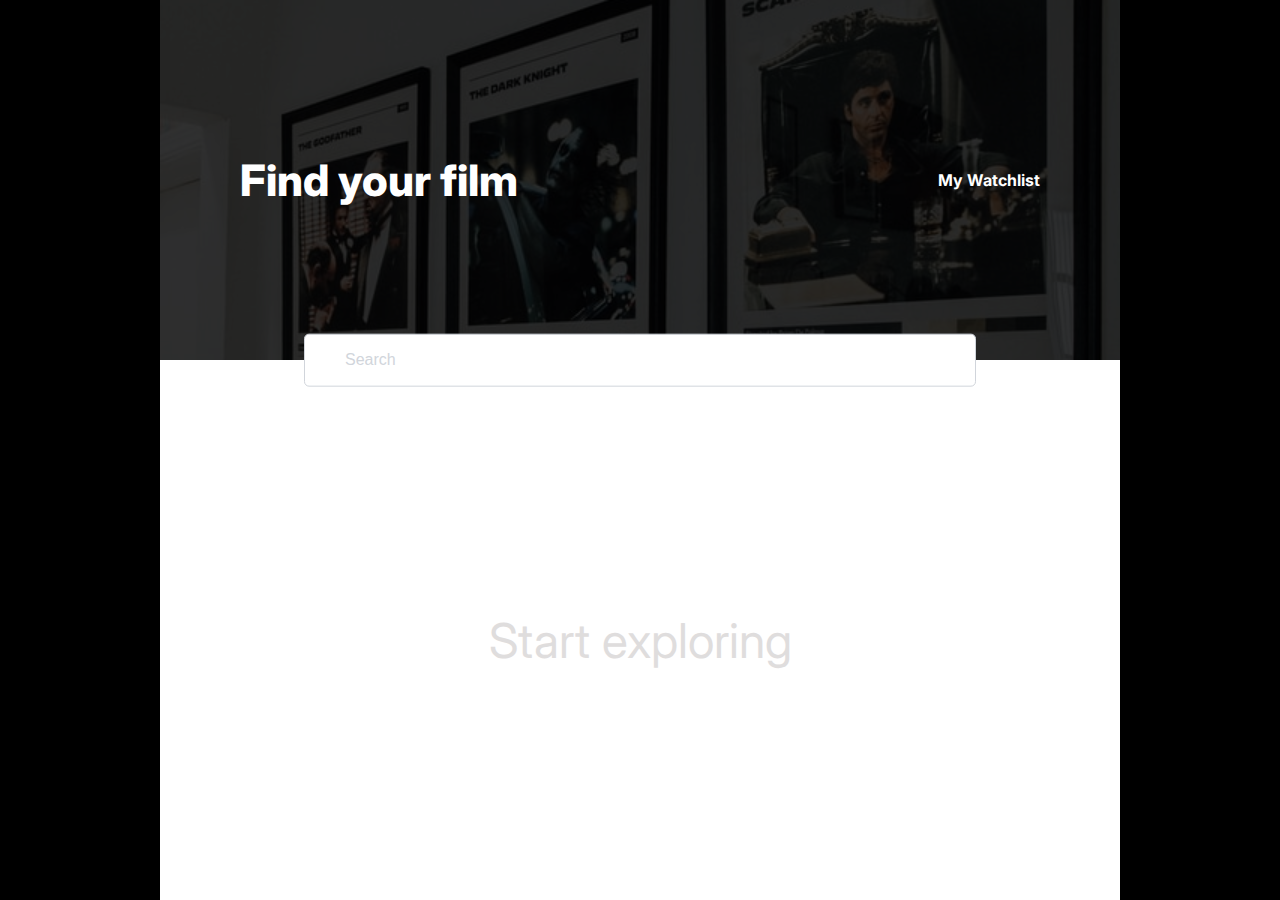
==== index.html @ 25ecb59f "fix width-problem in main-container" ====
<!DOCTYPE html>
<html lang="en">
<head>
  <meta charset="UTF-8">
  <meta http-equiv="X-UA-Compatible" content="IE=edge">
  <meta name="viewport" content="width=device-width, initial-scale=1.0">
  <link rel="preconnect" href="https://fonts.googleapis.com">
  <link rel="preconnect" href="https://fonts.gstatic.com" crossorigin>
  <link href="https://fonts.googleapis.com/css2?family=Inter:wght@400;500;600;700;800&display=swap" rel="stylesheet">
  <link rel="stylesheet" href="https://cdnjs.cloudflare.com/ajax/libs/font-awesome/6.1.1/css/all.min.css" integrity="sha512-KfkfwYDsLkIlwQp6LFnl8zNdLGxu9YAA1QvwINks4PhcElQSvqcyVLLD9aMhXd13uQjoXtEKNosOWaZqXgel0g==" crossorigin="anonymous" referrerpolicy="no-referrer" />
  <link rel="stylesheet" href="style.css">
  <title>Movie Watchlist</title>
</head>
<body>
  <main class="main-container">
    <section class="section-container">
      <div class="header">
        <h1 class="h1-find-your-film">Find your film</h1>
        <form id="form">
          <input id="user-input" class="search-bar" name="user-input" type="text" placeholder="Search">
            <span><i class="fa-solid fa-magnifying-glass icon-magn-glass"></i></span>
          </input>
        </form>
        <p class="p-my-watchlist"><a href="#">My Watchlist</a></p>
      </div>
      <div id="content" class="content">
        <div id="no-content" class="no-content">
          <p><i class="fa-solid fa-film"></i></p>
          <p>Start exploring</p>
        </div>
      </div>
    </section>
  </main>
  <script src="index2.js"></script>
</body>
</html>
---- style.css ----
* {
  margin: 0;
  padding: 0;
  box-sizing: border-box;
}

html,
body {
  font-family: 'Inter', sans-serif;
}

.main-container {
  display: flex;
  justify-content: center;
  align-items: flex-start;
  width: 100%;
  background-color: #000;
}

.section-container {
  display: flex;
  flex-direction: column;
  width: 75%;
  max-width: 1200px;
}

.header {
  display:flex;
  justify-content: space-between;
  align-items: center;
  padding: 5em;
  width: 100%;
  height: 40vh;
  background-image: url('/andre-tan-THJJRUhNlEc-unsplash.jpg');
  background-size: cover;
  background-repeat: no-repeat;
  background-position: center top 25%;
  background-color: rgba(0, 0, 0, 0.8);
  background-blend-mode: darken;
  color: #fff;
  position: relative;
}

.h1-find-your-film {
  font-size: 2.7rem;
  font-weight: 800;
}

.p-my-watchlist {
  font-size: 1rem;
  font-weight: 700;
  cursor: pointer;
}

.p-my-watchlist a {
  text-decoration: none;
  color: #fff;
}

.search-bar {
  position: absolute;
  left: 50%;
  bottom: 0;
  transform: translate(-50%, 50%);
  width: 70%;
  height: 4em;
  padding-left: 3em;
  border: 1px solid #D1D5DB;
  border-radius: .375em;
  background-color: #fff;
}

.search-bar:focus {
  border: 1px solid #90dbf4;
  outline: #90dbf4;
}

.search-bar::placeholder {
  font-size: 1rem;
  color: #D1D5DB;
}

.search-bar:focus::placeholder {
  color: transparent;
}

.icon-magn-glass {
  position: absolute;
  left: 16%;
  bottom: 0;
  transform: translate(50%, 50%);
  color: #9CA3AF;
}

.content {
  display: flex;
  flex-direction: column;
  justify-content: center;
  align-items: center;
  gap: 4em;
  padding: 6.25em 5em 5em;
  width: 100%;
  min-height: 60vh;
  background-color: #fff;
}

.contentDiv {
  display: flex;
  justify-content: flex-start;
  gap: 4em;
  padding-bottom: 4em;
  width: 100%;
  border-bottom: 1px solid lightgray;
}

.contentP {
  display: flex;
  flex-direction: column;
  gap: 1em;
  width: 55%;
}

img {
  border-radius: .375em;
  width: 25%;
  height: 100%;
}

.no-content > * {
  font-size: 3rem;
  text-align: center;
  color: #DFDDDD;
}

.title {
  position: relative;
  font-size: 1.25rem;
  font-weight: 500;
}

.rating {
  position: absolute;
  top: 0;
  margin-left: 1em;
}
  
.rating,
.runtime,
.add-button {
  font-size: .9rem;
  font-weight: 400;
  color: #111827;
}

.genre {
  margin: 0 2em 0 1em;
}

.add-button {
  font-family: 'Inter', sans-serif;
  border: none;
  background-color: transparent;
  cursor: pointer;
}

.plot {
  font-size: .9rem;
  font-weight: 400;
  line-height: 1.5;
  color: #6B7280;
}
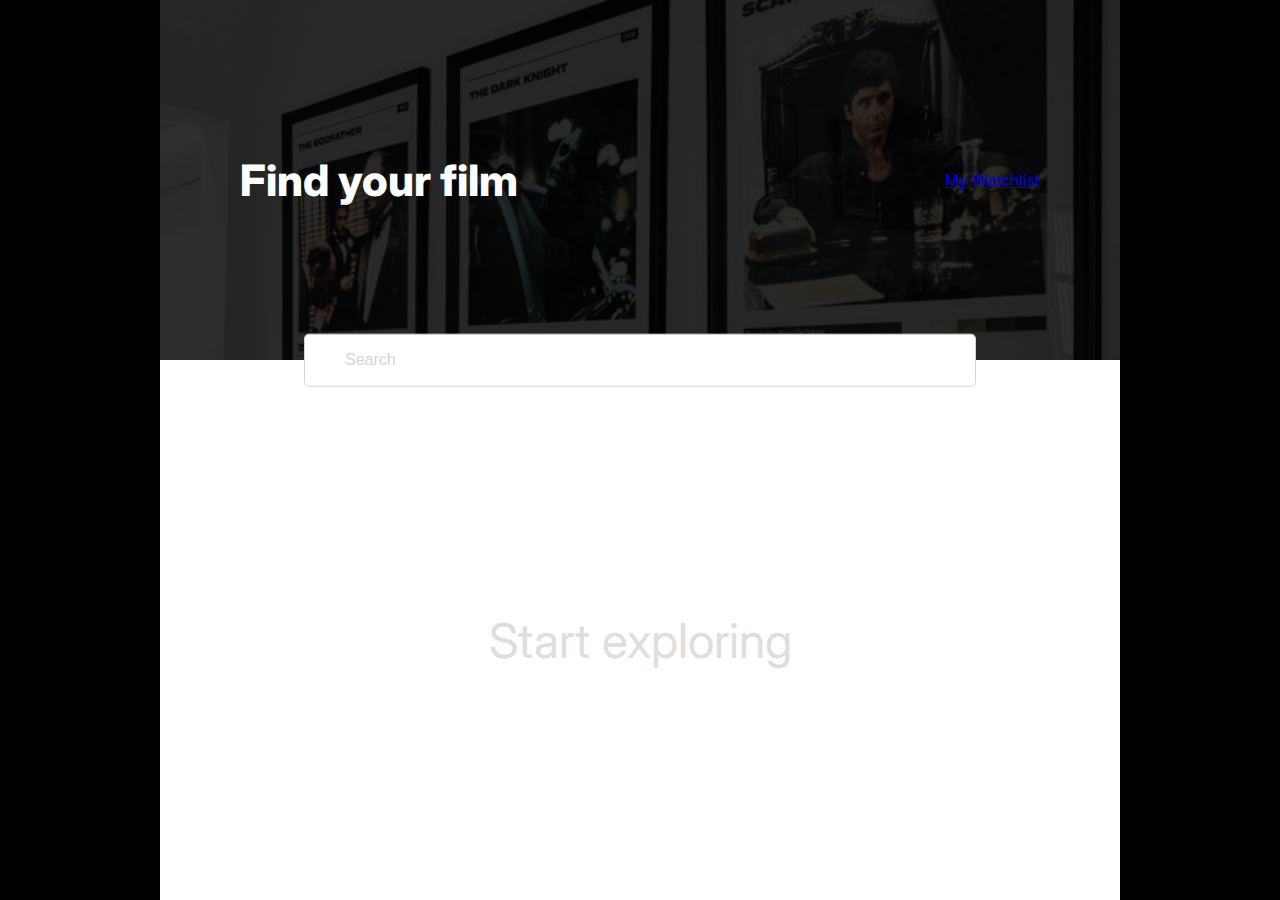
==== commit 6595453d: "get items from localStorage and display then in watchlist.js, need to refactor the code" ====
--- a/index.html
+++ b/index.html
@@ -21,7 +21,7 @@
             <span><i class="fa-solid fa-magnifying-glass icon-magn-glass"></i></span>
           </input>
         </form>
-        <p class="p-my-watchlist"><a href="#">My Watchlist</a></p>
+        <p id="go-to-my-watchlist" class="link-my-watchlist"><a href="watchlist.html">My Watchlist</a></p>
       </div>
       <div id="content" class="content">
         <div id="no-content" class="no-content">
@@ -31,6 +31,6 @@
       </div>
     </section>
   </main>
-  <script src="index2.js"></script>
+  <script src="index.js"></script>
 </body>
 </html>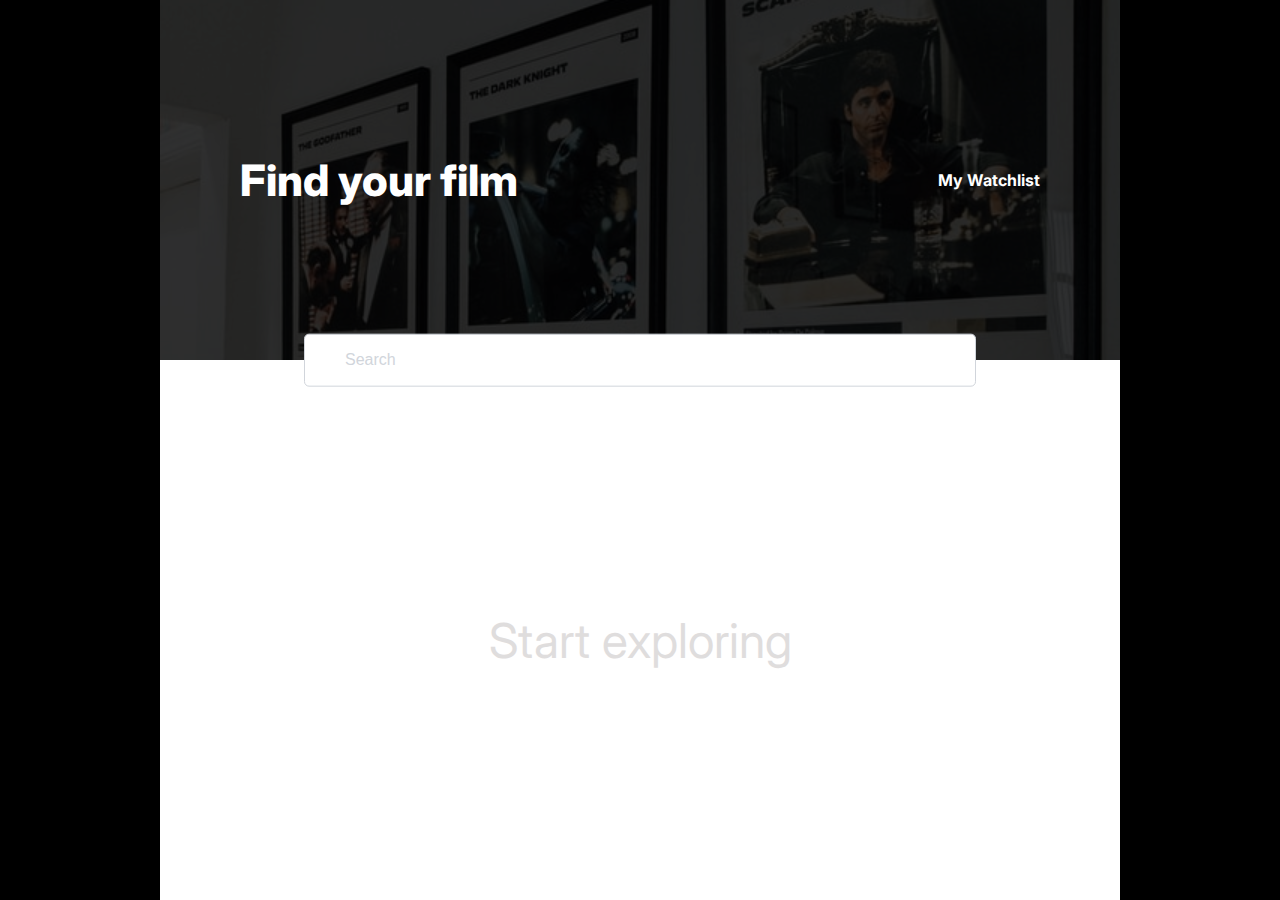
==== commit f40f3136: "restructure files, add 'images' and 'styles' folders, rename 'JS' to 'scripts'" ====
--- a/index.html
+++ b/index.html
@@ -8,7 +8,7 @@
   <link rel="preconnect" href="https://fonts.gstatic.com" crossorigin>
   <link href="https://fonts.googleapis.com/css2?family=Inter:wght@400;500;600;700;800&display=swap" rel="stylesheet">
   <link rel="stylesheet" href="https://cdnjs.cloudflare.com/ajax/libs/font-awesome/6.1.1/css/all.min.css" integrity="sha512-KfkfwYDsLkIlwQp6LFnl8zNdLGxu9YAA1QvwINks4PhcElQSvqcyVLLD9aMhXd13uQjoXtEKNosOWaZqXgel0g==" crossorigin="anonymous" referrerpolicy="no-referrer" />
-  <link rel="stylesheet" href="style.css">
+  <link rel="stylesheet" href="styles/style.css">
   <title>Movie Watchlist</title>
 </head>
 <body>
@@ -31,6 +31,6 @@
       </div>
     </section>
   </main>
-  <script src="index.js"></script>
+  <script type="module" src="scripts/index.js"></script>
 </body>
 </html>--- a/styles/style.css
+++ b/styles/style.css
@@ -0,0 +1,194 @@
+* {
+  margin: 0;
+  padding: 0;
+  box-sizing: border-box;
+}
+
+html,
+body {
+  font-family: 'Inter', sans-serif;
+}
+
+.main-container {
+  display: flex;
+  justify-content: center;
+  align-items: flex-start;
+  width: 100%;
+  background-color: #000;
+}
+
+.section-container {
+  display: flex;
+  flex-direction: column;
+  width: 75%;
+  max-width: 1200px;
+}
+
+.header {
+  display:flex;
+  justify-content: space-between;
+  align-items: center;
+  padding: 5em;
+  width: 100%;
+  height: 40vh;
+  background-image: url('/images/andre-tan-THJJRUhNlEc-unsplash.jpg');
+  background-size: cover;
+  background-repeat: no-repeat;
+  background-position: center top 25%;
+  background-color: rgba(0, 0, 0, 0.8);
+  background-blend-mode: darken;
+  color: #fff;
+  position: relative;
+}
+
+.h1-find-your-film {
+  font-size: 2.7rem;
+  font-weight: 800;
+}
+
+.link-my-watchlist {
+  font-size: 1rem;
+  font-weight: 700;
+  cursor: pointer;
+}
+
+.link-my-watchlist a {
+  text-decoration: none;
+  color: #fff;
+}
+
+form {
+  display: unset;
+}
+
+.search-bar {
+  position: absolute;
+  left: 50%;
+  bottom: 0;
+  transform: translate(-50%, 50%);
+  width: 70%;
+  height: 4em;
+  padding-left: 3em;
+  border: 1px solid #D1D5DB;
+  border-radius: .375em;
+  background-color: #fff;
+}
+
+.search-bar:focus {
+  border: 1px solid #90dbf4;
+  outline: #90dbf4;
+}
+
+.search-bar::placeholder {
+  font-size: 1rem;
+  color: #D1D5DB;
+}
+
+.search-bar:focus::placeholder {
+  color: transparent;
+}
+
+.icon-magn-glass {
+  position: absolute;
+  left: 16%;
+  bottom: 0;
+  transform: translate(50%, 50%);
+  color: #9CA3AF;
+}
+
+.content {
+  display: flex;
+  flex-direction: column;
+  justify-content: center;
+  align-items: center;
+  gap: 4em;
+  padding: 6.25em 5em 5em;
+  width: 100%;
+  min-height: 60vh;
+  background-color: #fff;
+}
+
+.contentDiv {
+  display: flex;
+  justify-content: flex-start;
+  gap: 4em;
+  padding-bottom: 4em;
+  width: 100%;
+  border-bottom: 1px solid lightgray;
+}
+
+.contentP {
+  display: flex;
+  flex-direction: column;
+  gap: 1em;
+  width: 55%;
+}
+
+img {
+  border-radius: .375em;
+  width: 25%;
+  height: 100%;
+}
+
+.no-content > * {
+  font-size: 3rem;
+  text-align: center;
+  color: #DFDDDD;
+}
+
+.title {
+  position: relative;
+  font-size: 1.25rem;
+  font-weight: 500;
+}
+
+.rating {
+  position: absolute;
+  top: 0;
+  margin-left: 1em;
+}
+  
+.rating,
+.runtime,
+.add-button {
+  font-size: .9rem;
+  font-weight: 400;
+  color: #111827;
+}
+
+.genre {
+  margin: 0 2em 0 1em;
+}
+
+.add-button {
+  font-family: 'Inter', sans-serif;
+  border: none;
+  background-color: transparent;
+  cursor: pointer;
+}
+
+.plot {
+  font-size: .9rem;
+  font-weight: 400;
+  line-height: 1.5;
+  color: #6B7280;
+}
+
+.p-watchlist {
+  font-size: 1.5rem;
+  font-weight: 700;
+  letter-spacing: 0.05em;
+  text-align: center;
+  margin-bottom: 1em;
+  color: #DFDDDD;
+}
+
+.p-lets-add-some-movies {
+  font-size: 1.1rem;
+  font-weight: 700;
+  color: #363636;
+}
+
+button:active {
+  transform: scale(1.1);
+}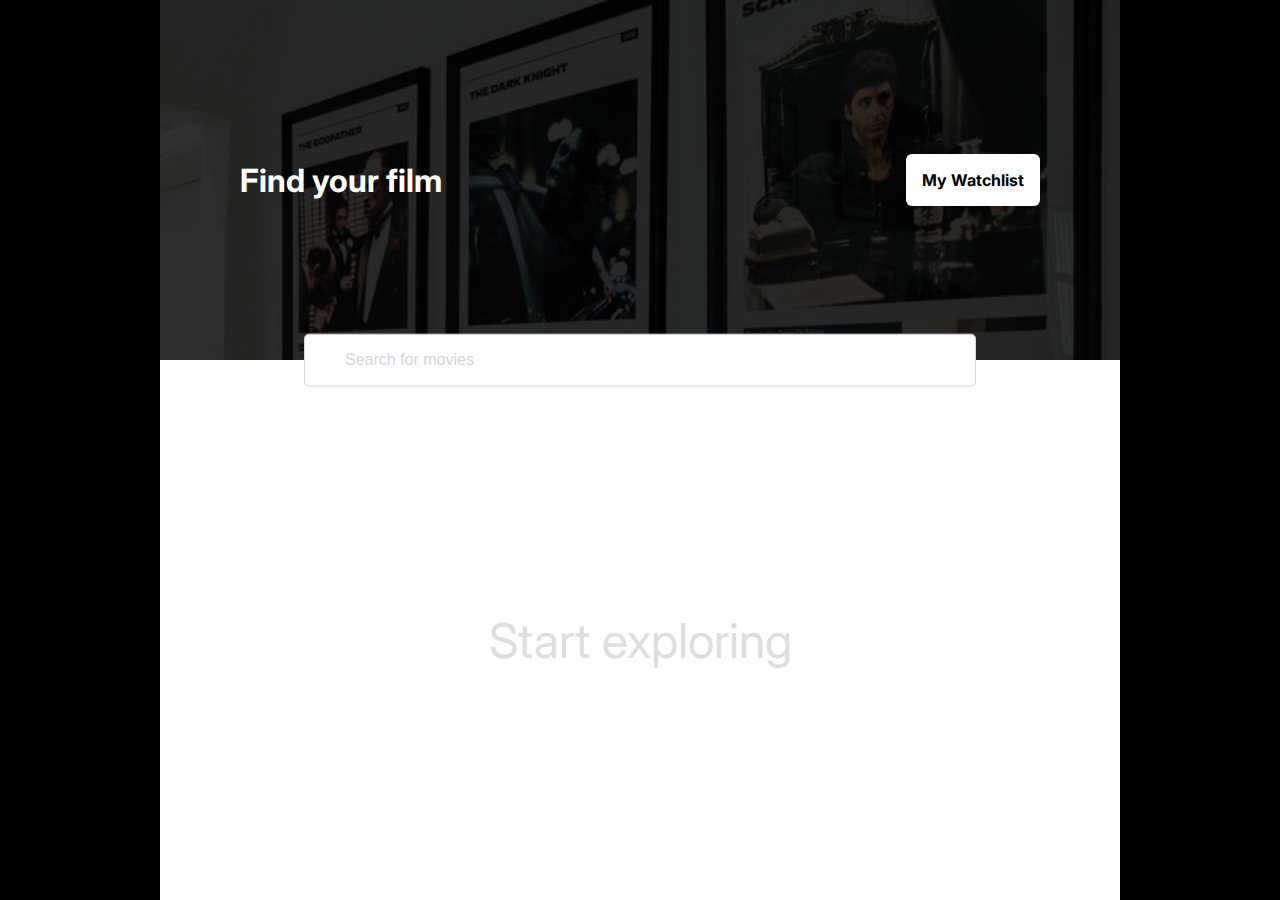
==== commit 08e8977b: "Change placeholder text for the search bar" ====
--- a/index.html
+++ b/index.html
@@ -15,9 +15,9 @@
   <main class="main-container">
     <section class="section-container">
       <div class="header">
-        <h1 class="h1-find-your-film">Find your film</h1>
+        <h1 class="h1-title">Find your film</h1>
         <form id="form">
-          <input id="user-input" class="search-bar" name="user-input" type="text" placeholder="Search">
+          <input id="user-input" class="search-bar" name="user-input" type="text" placeholder="Search for movies">
             <span><i class="fa-solid fa-magnifying-glass icon-magn-glass"></i></span>
           </input>
         </form>
--- a/styles/style.css
+++ b/styles/style.css
@@ -31,7 +31,7 @@
   padding: 5em;
   width: 100%;
   height: 40vh;
-  background-image: url('/images/andre-tan-THJJRUhNlEc-unsplash.jpg');
+  background-image: url('../images/andre-tan-THJJRUhNlEc-unsplash.jpg');
   background-size: cover;
   background-repeat: no-repeat;
   background-position: center top 25%;
@@ -42,19 +42,26 @@
 }
 
 .h1-find-your-film {
-  font-size: 2.7rem;
+  font-size: 3.25rem;
   font-weight: 800;
 }
 
 .link-my-watchlist {
+  padding: 1em;
   font-size: 1rem;
   font-weight: 700;
+  border-radius: .375em;
+  background-color: #fff;
   cursor: pointer;
+}
+
+.link-my-watchlist:hover {
+  transform: scale(1.03);
 }
 
 .link-my-watchlist a {
   text-decoration: none;
-  color: #fff;
+  color: #000;
 }
 
 form {
@@ -177,7 +184,7 @@
 .p-watchlist {
   font-size: 1.5rem;
   font-weight: 700;
-  letter-spacing: 0.05em;
+  letter-spacing: 0.03em;
   text-align: center;
   margin-bottom: 1em;
   color: #DFDDDD;
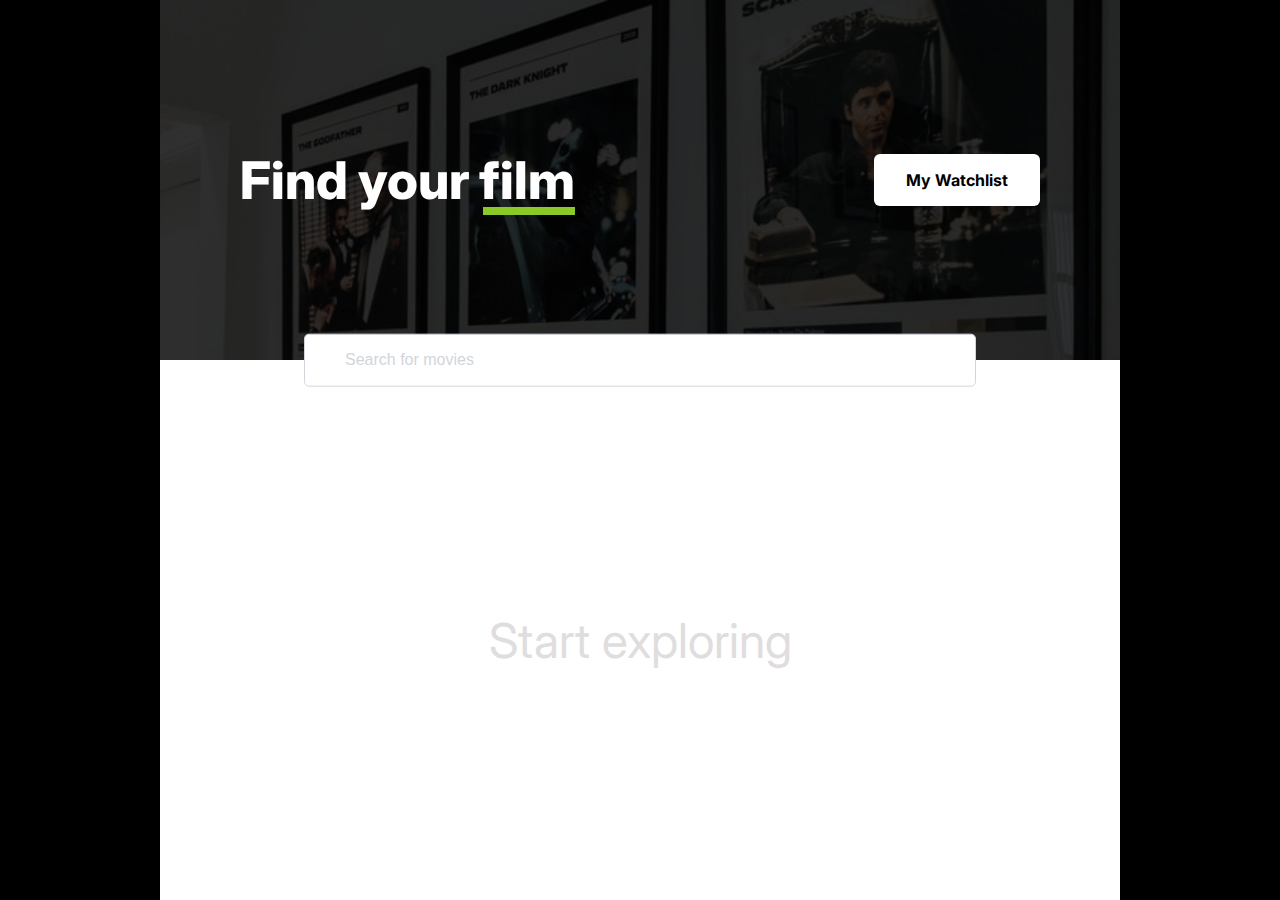
==== commit 3c5f68ba: "add loader when fetching for the search results" ====
--- a/index.html
+++ b/index.html
@@ -9,7 +9,7 @@
   <link href="https://fonts.googleapis.com/css2?family=Inter:wght@400;500;600;700;800&display=swap" rel="stylesheet">
   <link rel="stylesheet" href="https://cdnjs.cloudflare.com/ajax/libs/font-awesome/6.1.1/css/all.min.css" integrity="sha512-KfkfwYDsLkIlwQp6LFnl8zNdLGxu9YAA1QvwINks4PhcElQSvqcyVLLD9aMhXd13uQjoXtEKNosOWaZqXgel0g==" crossorigin="anonymous" referrerpolicy="no-referrer" />
   <link rel="stylesheet" href="styles/style.css">
-  <title>Movie Watchlist</title>
+  <title>Movie Search</title>
 </head>
 <body>
   <main class="main-container">
@@ -21,8 +21,9 @@
             <span><i class="fa-solid fa-magnifying-glass icon-magn-glass"></i></span>
           </input>
         </form>
-        <p id="go-to-my-watchlist" class="link-my-watchlist"><a href="watchlist.html">My Watchlist</a></p>
+        <p class="link-navigate-pages"><a href="watchlist.html">My Watchlist</a></p>
       </div>
+      <div id="preloader" class="preloader">Loading...</div>
       <div id="content" class="content">
         <div id="no-content" class="no-content">
           <p><i class="fa-solid fa-film"></i></p>
--- a/styles/style.css
+++ b/styles/style.css
@@ -41,27 +41,43 @@
   position: relative;
 }
 
-.h1-find-your-film {
+.h1-title {
+  position: relative;
   font-size: 3.25rem;
   font-weight: 800;
 }
 
-.link-my-watchlist {
+.h1-title::before {
+  position: absolute;
+  content: '';
+  bottom: -5%;
+  right: 0;
+  border: 4px solid #8ac926;
+  width: 25%;
+}
+
+.link-navigate-pages {
   padding: 1em;
   font-size: 1rem;
   font-weight: 700;
+  border: 0;
   border-radius: .375em;
   background-color: #fff;
   cursor: pointer;
 }
 
-.link-my-watchlist:hover {
-  transform: scale(1.03);
-}
-
-.link-my-watchlist a {
+.link-navigate-pages:hover {
+  background-color: #8ac926;
+}
+
+.link-navigate-pages a {
+  padding: 1em;
   text-decoration: none;
   color: #000;
+}
+
+.link-navigate-pages a:hover {
+  color: #fff;
 }
 
 form {
@@ -82,7 +98,7 @@
 }
 
 .search-bar:focus {
-  border: 1px solid #90dbf4;
+  border: 2px solid #8ac926;
   outline: #90dbf4;
 }
 
@@ -115,6 +131,39 @@
   background-color: #fff;
 }
 
+.preloader {
+  display: none;
+  justify-content: center;
+  align-items: center;
+  position: absolute;
+  bottom: 0;
+  left: 0;
+  width: 100vw;
+  height: 100vh;
+  font-size: 5em;
+  color: #fff;
+  background-color: rgba(0, 0, 0, 1);
+  z-index: 100;
+  animation: pulse 2s infinite;
+}
+
+.preloader.active {
+  display: flex;
+  cursor: wait;
+}
+
+@keyframes pulse {
+  0% {
+    opacity: 1;
+  }
+  50% {
+    opacity: 0.7;
+  }
+  100% {
+    opacity: 1;
+  }
+}
+
 .contentDiv {
   display: flex;
   justify-content: flex-start;
@@ -157,7 +206,7 @@
   
 .rating,
 .runtime,
-.add-button {
+.activity-button {
   font-size: .9rem;
   font-weight: 400;
   color: #111827;
@@ -167,11 +216,20 @@
   margin: 0 2em 0 1em;
 }
 
-.add-button {
+.activity-button {
   font-family: 'Inter', sans-serif;
   border: none;
   background-color: transparent;
   cursor: pointer;
+}
+
+.activity-button:active {
+  transform: scale(1.1);
+}
+
+.activity-button:hover {
+  font-weight: 600;
+  color: #8ac926;
 }
 
 .plot {
@@ -195,7 +253,3 @@
   font-weight: 700;
   color: #363636;
 }
-
-button:active {
-  transform: scale(1.1);
-}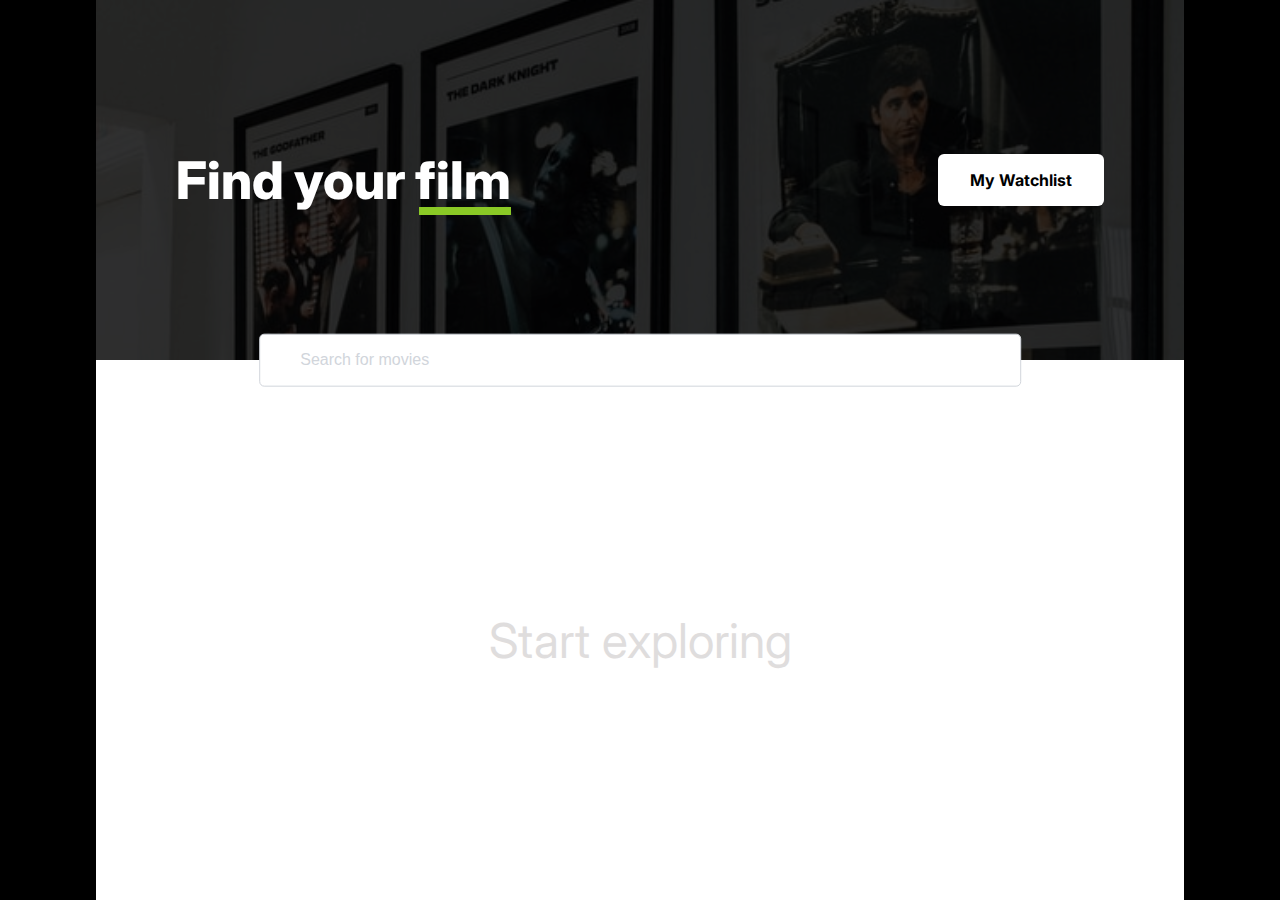
==== commit 7425b400: "add favicon" ====
--- a/index.html
+++ b/index.html
@@ -4,6 +4,10 @@
   <meta charset="UTF-8">
   <meta http-equiv="X-UA-Compatible" content="IE=edge">
   <meta name="viewport" content="width=device-width, initial-scale=1.0">
+  <link rel="apple-touch-icon" sizes="180x180" href="apple-touch-icon.png">
+  <link rel="icon" type="image/png" sizes="32x32" href="favicon-32x32.png">
+  <link rel="icon" type="image/png" sizes="16x16" href="favicon-16x16.png">
+  <link rel="manifest" href="site.webmanifest">
   <link rel="preconnect" href="https://fonts.googleapis.com">
   <link rel="preconnect" href="https://fonts.gstatic.com" crossorigin>
   <link href="https://fonts.googleapis.com/css2?family=Inter:wght@400;500;600;700;800&display=swap" rel="stylesheet">
@@ -13,7 +17,7 @@
 </head>
 <body>
   <main class="main-container">
-    <section class="section-container">
+    <section id="sect" class="section-container">
       <div class="header">
         <h1 class="h1-title">Find your film</h1>
         <form id="form">
@@ -23,7 +27,7 @@
         </form>
         <p class="link-navigate-pages"><a href="watchlist.html">My Watchlist</a></p>
       </div>
-      <div id="preloader" class="preloader">Loading...</div>
+      <div id="spinner" class="spinner"><i id="green-spinner" class="fa-solid fa-spinner green-spinner"></i></div>
       <div id="content" class="content">
         <div id="no-content" class="no-content">
           <p><i class="fa-solid fa-film"></i></p>
--- a/styles/style.css
+++ b/styles/style.css
@@ -80,10 +80,6 @@
   color: #fff;
 }
 
-form {
-  display: unset;
-}
-
 .search-bar {
   position: absolute;
   left: 50%;
@@ -131,36 +127,35 @@
   background-color: #fff;
 }
 
-.preloader {
-  display: none;
+.content.active {
+  background-color: rgba(255, 255, 255, 0.9);
+  opacity: 0.2;
+  cursor: wait;
+}
+
+.spinner {
+  position: relative;
+  display: flex;
   justify-content: center;
   align-items: center;
+}
+
+.green-spinner {
+  display: none;
   position: absolute;
-  bottom: 0;
-  left: 0;
-  width: 100vw;
-  height: 100vh;
+  top: 0;
   font-size: 5em;
-  color: #fff;
-  background-color: rgba(0, 0, 0, 1);
-  z-index: 100;
-  animation: pulse 2s infinite;
-}
-
-.preloader.active {
-  display: flex;
-  cursor: wait;
-}
-
-@keyframes pulse {
-  0% {
-    opacity: 1;
-  }
-  50% {
-    opacity: 0.7;
-  }
-  100% {
-    opacity: 1;
+  color: #8ac926;
+  animation: green-spinner 1.5s ease infinite;
+}
+
+.green-spinner.active {
+  display: flex;
+}
+
+@keyframes green-spinner {
+to {
+    transform: rotate(360deg);
   }
 }
 
@@ -192,18 +187,6 @@
   color: #DFDDDD;
 }
 
-.title {
-  position: relative;
-  font-size: 1.25rem;
-  font-weight: 500;
-}
-
-.rating {
-  position: absolute;
-  top: 0;
-  margin-left: 1em;
-}
-  
 .rating,
 .runtime,
 .activity-button {
@@ -212,12 +195,21 @@
   color: #111827;
 }
 
+.title {
+  font-weight: 600;
+}
+
+.rating {
+  margin-left: 1em;
+}
+
 .genre {
   margin: 0 2em 0 1em;
 }
 
 .activity-button {
   font-family: 'Inter', sans-serif;
+  font-weight: 500;
   border: none;
   background-color: transparent;
   cursor: pointer;
@@ -253,3 +245,169 @@
   font-weight: 700;
   color: #363636;
 }
+
+.error-messages-div {
+  display: flex;
+  flex-direction: column;
+  gap: 1em;
+}
+
+
+/* MEDIA QUERIES */
+@media screen and (max-width: 1300px) {
+  .section-container {
+    width: 85%;
+  }
+}
+
+@media screen and (max-width: 1100px) {
+  .section-container {
+    width: 100%;
+  }
+}
+
+@media screen and (max-width: 850px) {
+  .header {
+    flex-direction: column;
+    justify-content: center;
+    gap: 1em;
+    padding: 3em;
+  }
+
+  .header-watchlist {
+    gap: 2em;
+  }
+
+  .contentDiv {
+    flex-direction: column;
+    justify-content: center;
+    align-items: center;
+    gap: 2em;
+  }
+
+  .contentP {
+    justify-content: center;
+    align-items: center;
+    width: 75%;
+  }
+
+  .plot {
+    text-align: center;
+  }
+
+  .title {
+    width: 100%;
+    text-align: center;
+    font-size: 1rem;
+  }
+
+  img {
+    width: 35%;
+  }
+}
+
+@media screen and (max-width: 700px) {
+  .content {
+    gap: 3.5em;
+    padding: 5.25em 4em 4em;
+  }
+  
+  .contentDiv {
+    padding-bottom: 3em;
+  }
+  
+  .contentP {
+    width: 90%;
+  }
+
+  img {
+    width: 40%;
+  }
+}
+
+@media screen and (max-width: 600px) {
+  .content {
+    padding: 5.25em 3.5em 3.5em;
+  }
+
+  .contentP {
+    width: 100%;
+  }
+
+  .h1-title {
+    font-size: 3rem;
+  }
+
+  img {
+    width: 50%;
+  }
+
+  .rating {
+    margin-left: 0.5em;
+  }
+}
+
+@media screen and (max-width: 500px) {
+  .header {
+    height: 45vh;
+  }
+
+  .search-bar {
+    border: 1px solid #999;
+  }
+
+  .content {
+    justify-content: flex-start;
+    min-height: 55vh;
+  }
+
+  .contentDiv {
+    padding-bottom: 3em;
+  }
+
+  .runtime {
+    display: flex;
+    flex-direction: column;
+    justify-content: center;
+    align-items: center;
+    width: 100%;
+    gap: 0.5em;
+  }
+
+  .genre {
+    margin: 0;
+    text-align: center;
+  }
+
+  .activity-button {
+    margin: 1em;
+  }
+
+  img {
+    width: 60%;
+  }
+}
+
+@media screen and (max-width: 450px) {
+  .h1-title {
+    font-size: 2.5rem;
+  }
+
+  img {
+    width: 70%;
+  }
+}
+
+@media screen and (max-width: 405px) {
+  .content {
+    padding: 5.25em 2em 2em;
+  }
+
+  .h1-title {
+    font-size: 2.25rem;
+  }
+
+  img {
+    width: 80%;
+  }
+}